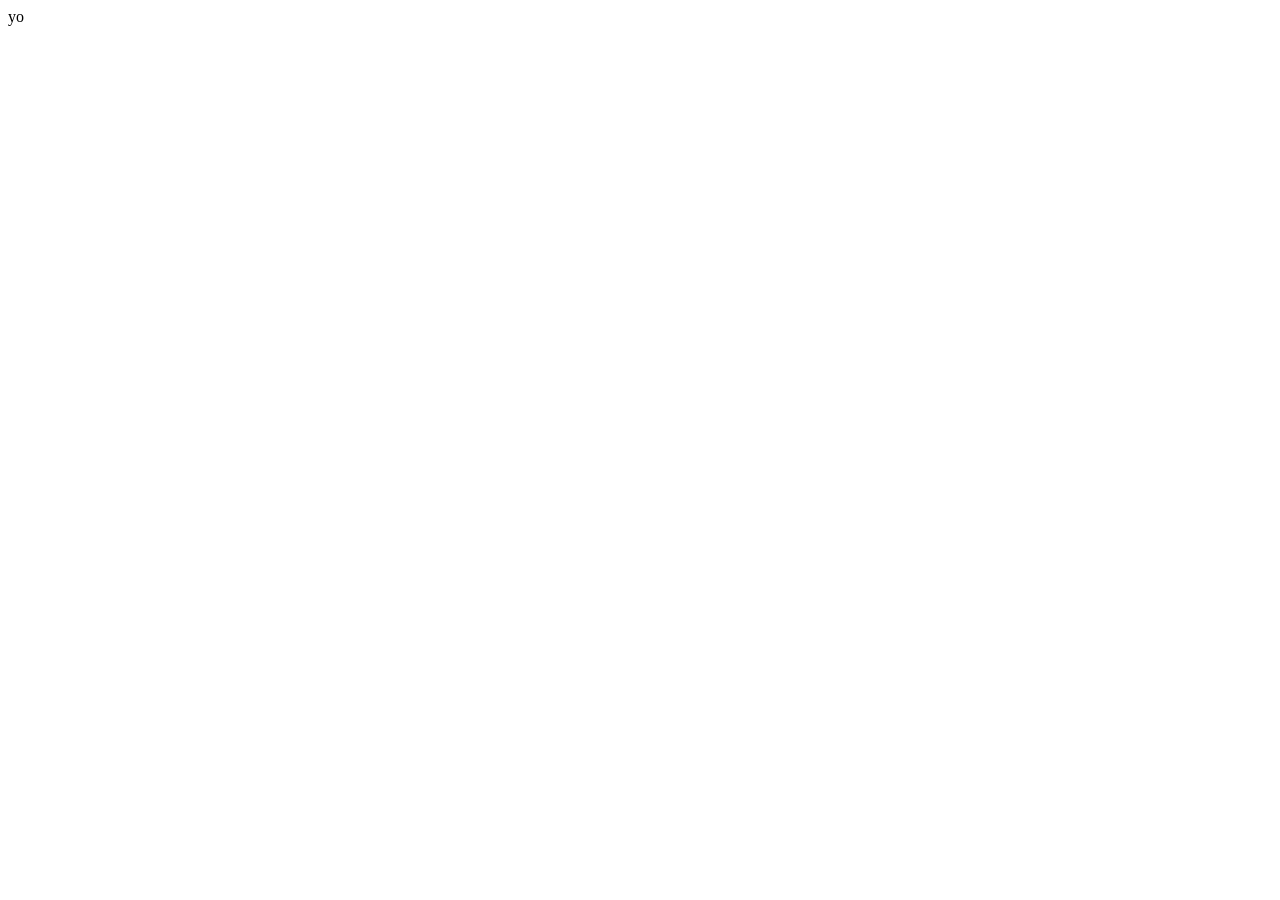
==== photos.html @ a586405c "photos and github" ====
<!DOCTYPE html>
<html lang="en">
  <head>
    <meta charset="UTF-8" />
    <meta name="viewport" content="width=device-width, initial-scale=1.0" />
    <title>Document</title>
  </head>
  <body>
    yo
  </body>
</html>
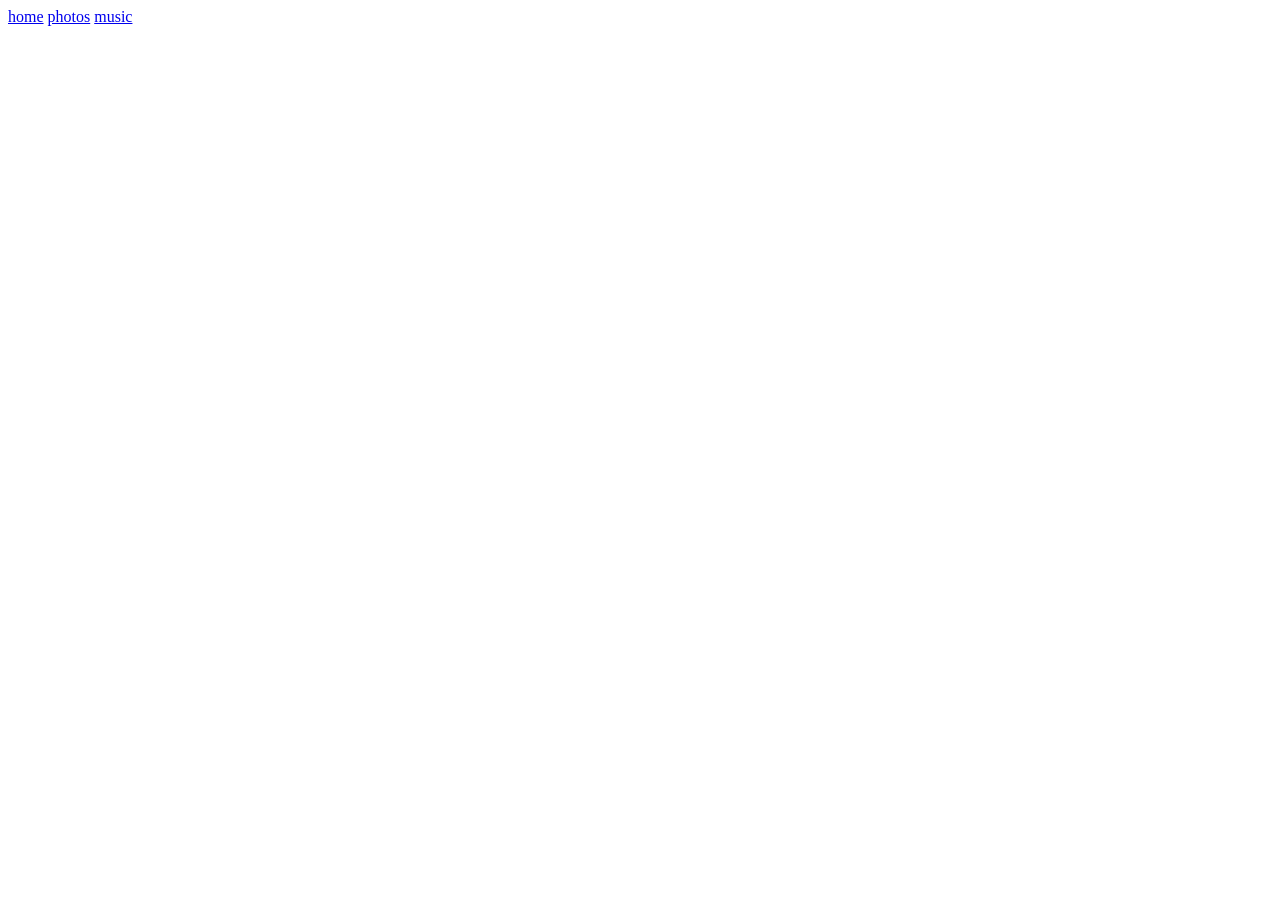
==== commit d8205831: "idk why do i need to write a commit message again" ====
--- a/photos.html
+++ b/photos.html
@@ -3,9 +3,13 @@
   <head>
     <meta charset="UTF-8" />
     <meta name="viewport" content="width=device-width, initial-scale=1.0" />
-    <title>Document</title>
+    <title>Photos</title>
   </head>
   <body>
-    yo
+    <nav>
+      <a href="index.html">home</a>
+      <a href="photos.html">photos</a>
+      <a href="music.html">music</a>
+    </nav>
   </body>
 </html>
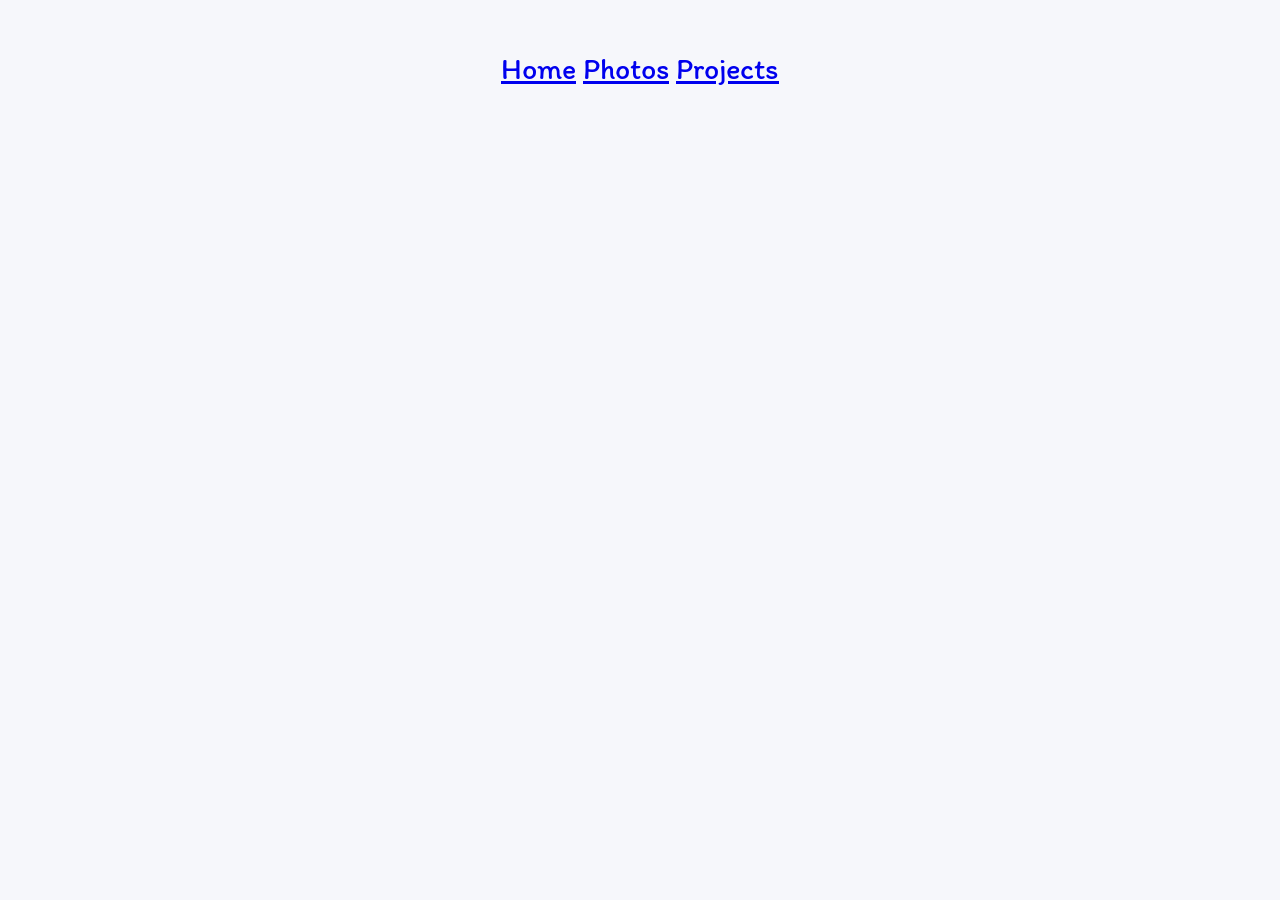
==== commit af859b0a: "okay finally getting somewhere" ====
--- a/photos.html
+++ b/photos.html
@@ -4,12 +4,30 @@
     <meta charset="UTF-8" />
     <meta name="viewport" content="width=device-width, initial-scale=1.0" />
     <title>Photos</title>
+    <link rel="stylesheet" href="style.css" />
+    <link href="https://fonts.cdnfonts.com/css/mungil" rel="stylesheet" />
+    <link
+      href="https://fonts.googleapis.com/css2?family=Shadows+Into+Light+Two&display=swap"
+      rel="stylesheet"
+    />
+    <link
+      href="https://fonts.googleapis.com/css2?family=Gaegu&display=swap"
+      rel="stylesheet"
+    />
+    <link
+      href="https://fonts.googleapis.com/css2?family=Mali:ital,wght@0,200;0,300;0,400;0,500;0,600;0,700;1,200;1,300;1,400;1,500;1,600;1,700&display=swap"
+      rel="stylesheet"
+    />
+    <link
+      href="https://fonts.googleapis.com/css2?family=Itim&display=swap"
+      rel="stylesheet"
+    />
   </head>
   <body>
     <nav>
-      <a href="index.html">home</a>
-      <a href="photos.html">photos</a>
-      <a href="music.html">music</a>
+      <a href="index.html">Home</a>
+      <a href="photos.html">Photos</a>
+      <a href="projects.html">Projects</a>
     </nav>
   </body>
 </html>
--- a/style.css
+++ b/style.css
@@ -0,0 +1,28 @@
+body{
+    background:#f6f7fb;
+    color:#7c7c7c;
+    margin:0;
+    padding:30px;
+    font-size: 30px;
+    font-family:"Itim", sans-serif;
+}
+
+.description{
+    margin-top: -40px;
+    flex: 1;
+    min-width: 0;
+}
+
+nav{
+    text-align:center;
+    padding: 20px;
+}
+
+.idk{
+    justify-content:space-between;
+    max-width:1000px;
+    margin:80px auto;
+    gap:30px;
+    display:flex;
+    align-items:center;
+}
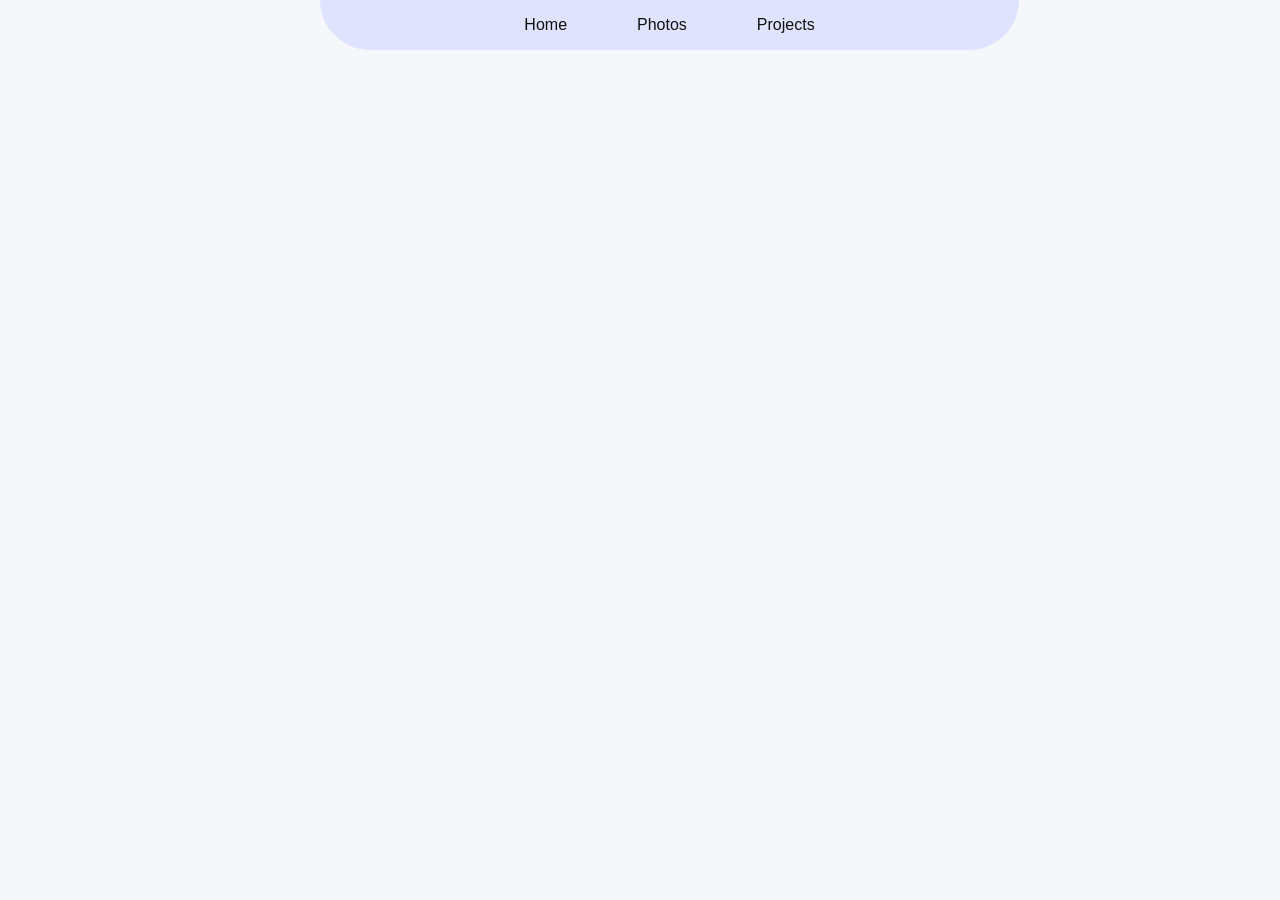
==== commit c7bc6282: "fixed nav bar" ====
--- a/photos.html
+++ b/photos.html
@@ -24,10 +24,12 @@
     />
   </head>
   <body>
-    <nav>
-      <a href="index.html">Home</a>
-      <a href="photos.html">Photos</a>
-      <a href="projects.html">Projects</a>
-    </nav>
+    <div class="navbg">
+      <nav>
+        <a href="index.html">Home</a>
+        <a href="photos.html">Photos</a>
+        <a href="projects.html">Projects</a>
+      </nav>
+    </div>
   </body>
 </html>
--- a/style.css
+++ b/style.css
@@ -1,28 +1,107 @@
 body{
     background:#f6f7fb;
-    color:#7c7c7c;
+    color:#111;
     margin:0;
     padding:30px;
-    font-size: 30px;
-    font-family:"Itim", sans-serif;
+    font-family:"Gaegu", sans-serif;
 }
 
-.description{
-    margin-top: -40px;
-    flex: 1;
-    min-width: 0;
+section{
+    max-width:1000px;
+    margin:60px auto;
+    padding:30px;
+    border-radius:22px;
 }
 
-nav{
-    text-align:center;
-    padding: 20px;
-}
+
+
+/* navbar */
+
+nav {
+    text-align: center;
+    height: 50px;
+    display: flex;
+    align-items: center;
+    justify-content: center;
+  }
+  
+  nav a {
+    margin: 0 25px;
+    text-decoration: none;
+    color: inherit;
+    padding: 5px 10px;
+    border-radius: 4px;
+  }
+  
+  .navbg {
+    position: fixed;
+    top: 0;
+    left: 25%;
+    width: min(100%, 699px);
+  
+    background-color: #e0e3fd;
+    border-radius: 0 0 50px 50px;
+    z-index: 9;
+  }
+
+/* section */
 
 .idk{
+    display:flex;
+    flex-wrap:nowrap;
+    align-items:center;
     justify-content:space-between;
     max-width:1000px;
     margin:80px auto;
     gap:30px;
-    display:flex;
-    align-items:center;
 }
+
+.description{
+    margin-top:-40px;
+    flex:1;
+    min-width:0;
+}
+
+
+.description h1{
+    font-size:64px;
+    margin-bottom:10px;
+}
+
+.description p{
+    font-size:18px;
+}
+
+
+.projects-box{
+    margin:40px auto;
+    height:500px;
+    overflow-y:auto;
+}
+
+.projects-grid{
+    display:grid;
+    grid-template-columns:1fr 1fr;
+    gap:25px;
+}
+
+/* projects */
+
+.center{ 
+    text-align:center; 
+    padding-top: 30px;
+}
+.projectbox{
+    padding:18px;
+    border-radius:14px;
+    border:1px solid #e5e5e5;
+}
+
+.projectbox h3{
+    margin-top:0;
+}
+
+.projectdesc{
+    font-size:15px;
+    line-height:1.5;
+}
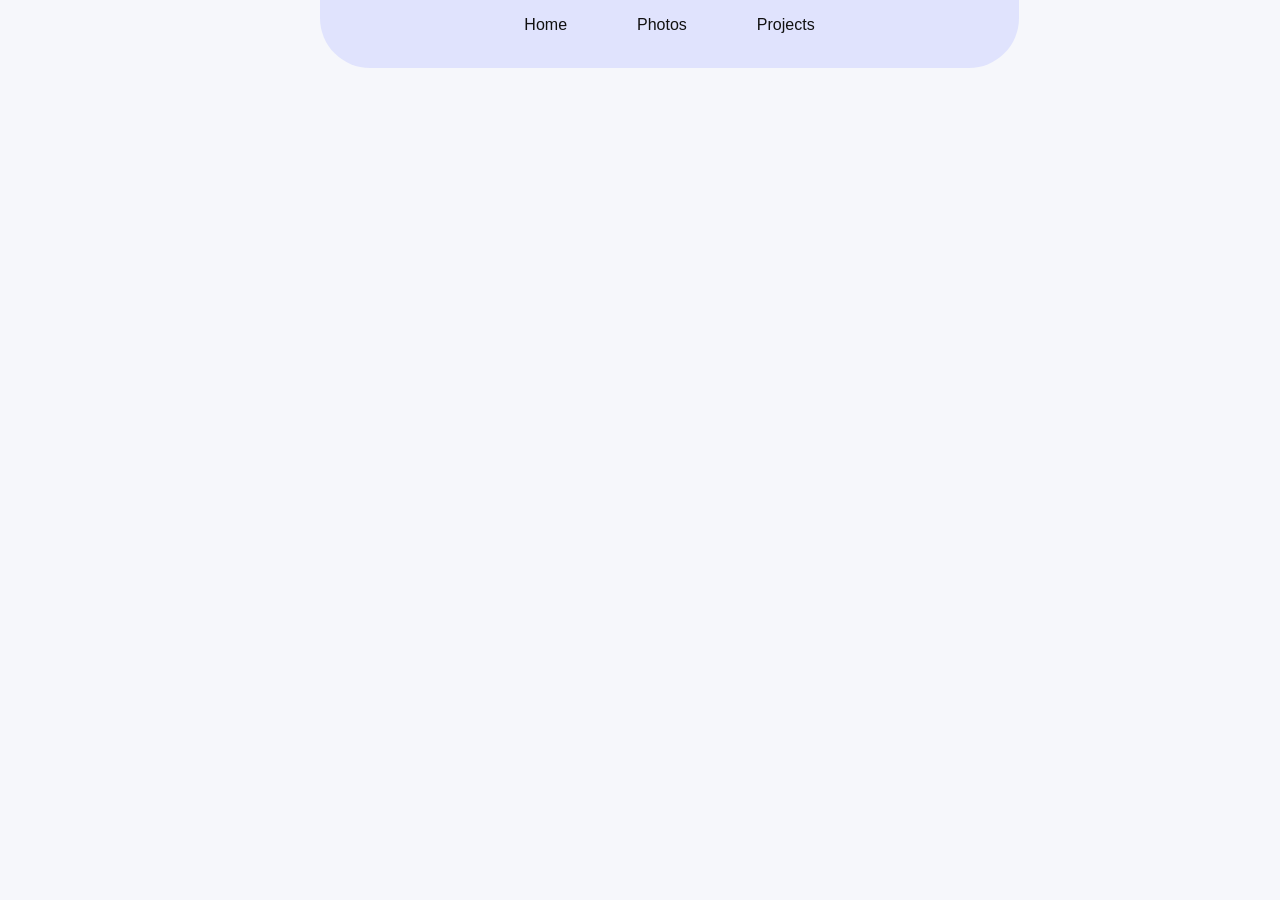
==== commit 3256442d: "made the about me longer" ====
--- a/photos.html
+++ b/photos.html
@@ -30,6 +30,9 @@
         <a href="photos.html">Photos</a>
         <a href="projects.html">Projects</a>
       </nav>
+
+
+      <img src=""
     </div>
   </body>
 </html>
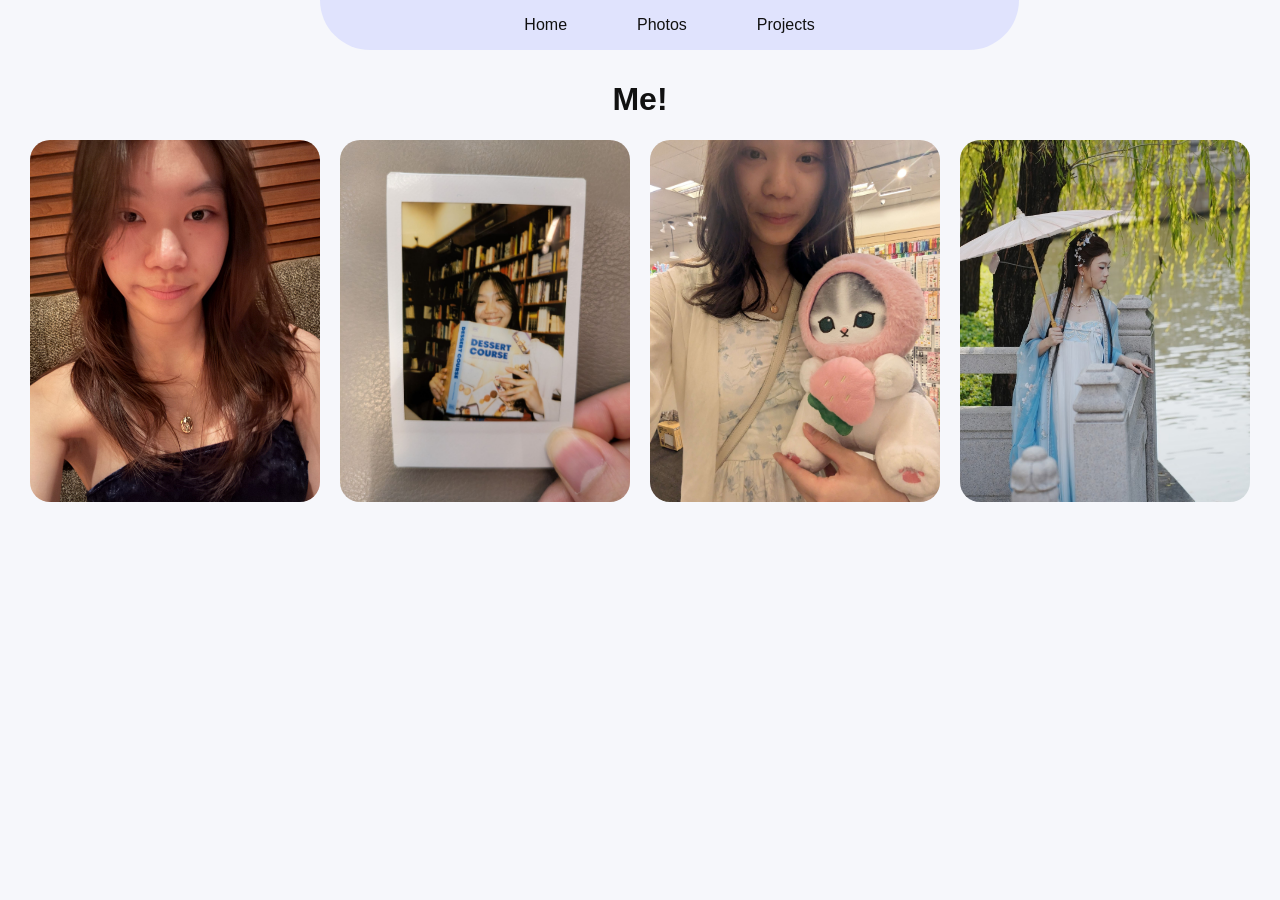
==== commit d65549e3: "photos done" ====
--- a/photos.html
+++ b/photos.html
@@ -30,9 +30,14 @@
         <a href="photos.html">Photos</a>
         <a href="projects.html">Projects</a>
       </nav>
+    </div>
 
-
-      <img src=""
+    <h1 class="center">Me!</h1>
+    <div class="photos">
+      <img src="yuki.jpeg" />
+      <img src="yuki2.jpeg" />
+      <img src="yuki3.jpg" />
+      <img src="yuki4.jpg" />
     </div>
   </body>
 </html>
--- a/style.css
+++ b/style.css
@@ -105,3 +105,18 @@
     font-size:15px;
     line-height:1.5;
 }
+
+/*photos*/
+.photos{
+    display: grid;
+    grid-template-columns: repeat(4,1fr);
+    gap: 20px;
+}
+
+.photos>img {
+    width: 100%;
+    aspect-ratio: 4/5;
+    object-fit: cover;
+    border-radius: 20px;
+    align-items: center;
+}
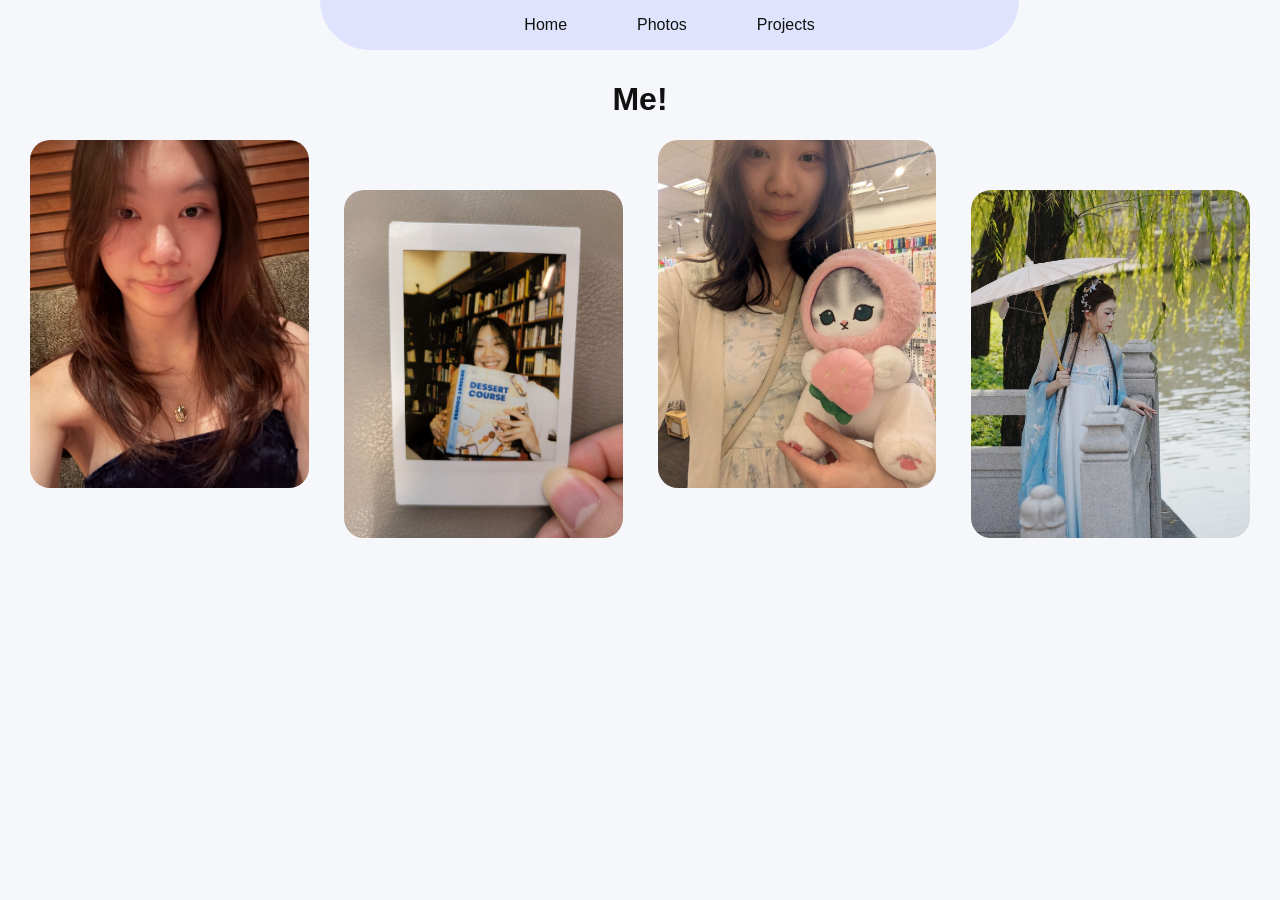
==== commit 744f8e06: "made cursor YIPPE YIPPEE YIPEEEE" ====
--- a/photos.html
+++ b/photos.html
@@ -24,6 +24,24 @@
     />
   </head>
   <body>
+    <template id="star-template">
+      <svg
+        xmlns="http://www.w3.org/2000/svg"
+        width="24"
+        height="24"
+        viewBox="0 0 24 24"
+        fill="none"
+        stroke="currentColor"
+        stroke-width="2"
+        stroke-linecap="round"
+        stroke-linejoin="round"
+        class="lucide lucide-star-icon lucide-star"
+      >
+        <path
+          d="M11.525 2.295a.53.53 0 0 1 .95 0l2.31 4.679a2.123 2.123 0 0 0 1.595 1.16l5.166.756a.53.53 0 0 1 .294.904l-3.736 3.638a2.123 2.123 0 0 0-.611 1.878l.882 5.14a.53.53 0 0 1-.771.56l-4.618-2.428a2.122 2.122 0 0 0-1.973 0L6.396 21.01a.53.53 0 0 1-.77-.56l.881-5.139a2.122 2.122 0 0 0-.611-1.879L2.16 9.795a.53.53 0 0 1 .294-.906l5.165-.755a2.122 2.122 0 0 0 1.597-1.16z"
+        />
+      </svg>
+    </template>
     <div class="navbg">
       <nav>
         <a href="index.html">Home</a>
@@ -39,5 +57,6 @@
       <img src="yuki3.jpg" />
       <img src="yuki4.jpg" />
     </div>
+    <script src="script.js"></script>
   </body>
 </html>
--- a/style.css
+++ b/style.css
@@ -110,7 +110,7 @@
 .photos{
     display: grid;
     grid-template-columns: repeat(4,1fr);
-    gap: 20px;
+    gap: 35px;
 }
 
 .photos>img {
@@ -119,4 +119,40 @@
     object-fit: cover;
     border-radius: 20px;
     align-items: center;
-}+
+    transition: all 0.1s cubic-bezier(0.22, 1, 0.36, 1);
+    &:nth-child(even){
+        transform: translate(0,50px);
+    }
+
+    &:hover{
+        scale: 1.1;
+        box-shadow: 0 10px 15px -3px rgb(0 0 0 / 0.1), 0 4px 6px -4px rgb(0 0 0 / 0.1);
+    }
+}
+
+:root {
+    --star-color: #ecdb5f;
+    --star-size: 15px;
+  }
+  .star {
+    width: var(--star-size);
+    height: var(--star-size);
+    color: var(--star-color);
+    fill: var(--star-color);
+    position: absolute;
+
+    animation: fade 800ms ease forwards;
+  }
+
+  @keyframes fade {
+    0% {
+      transform: translateY(0);
+      opacity: 1;
+    }
+
+    100% {
+      opacity: 0;
+      transform: translateY(-10px);
+    }
+  }
